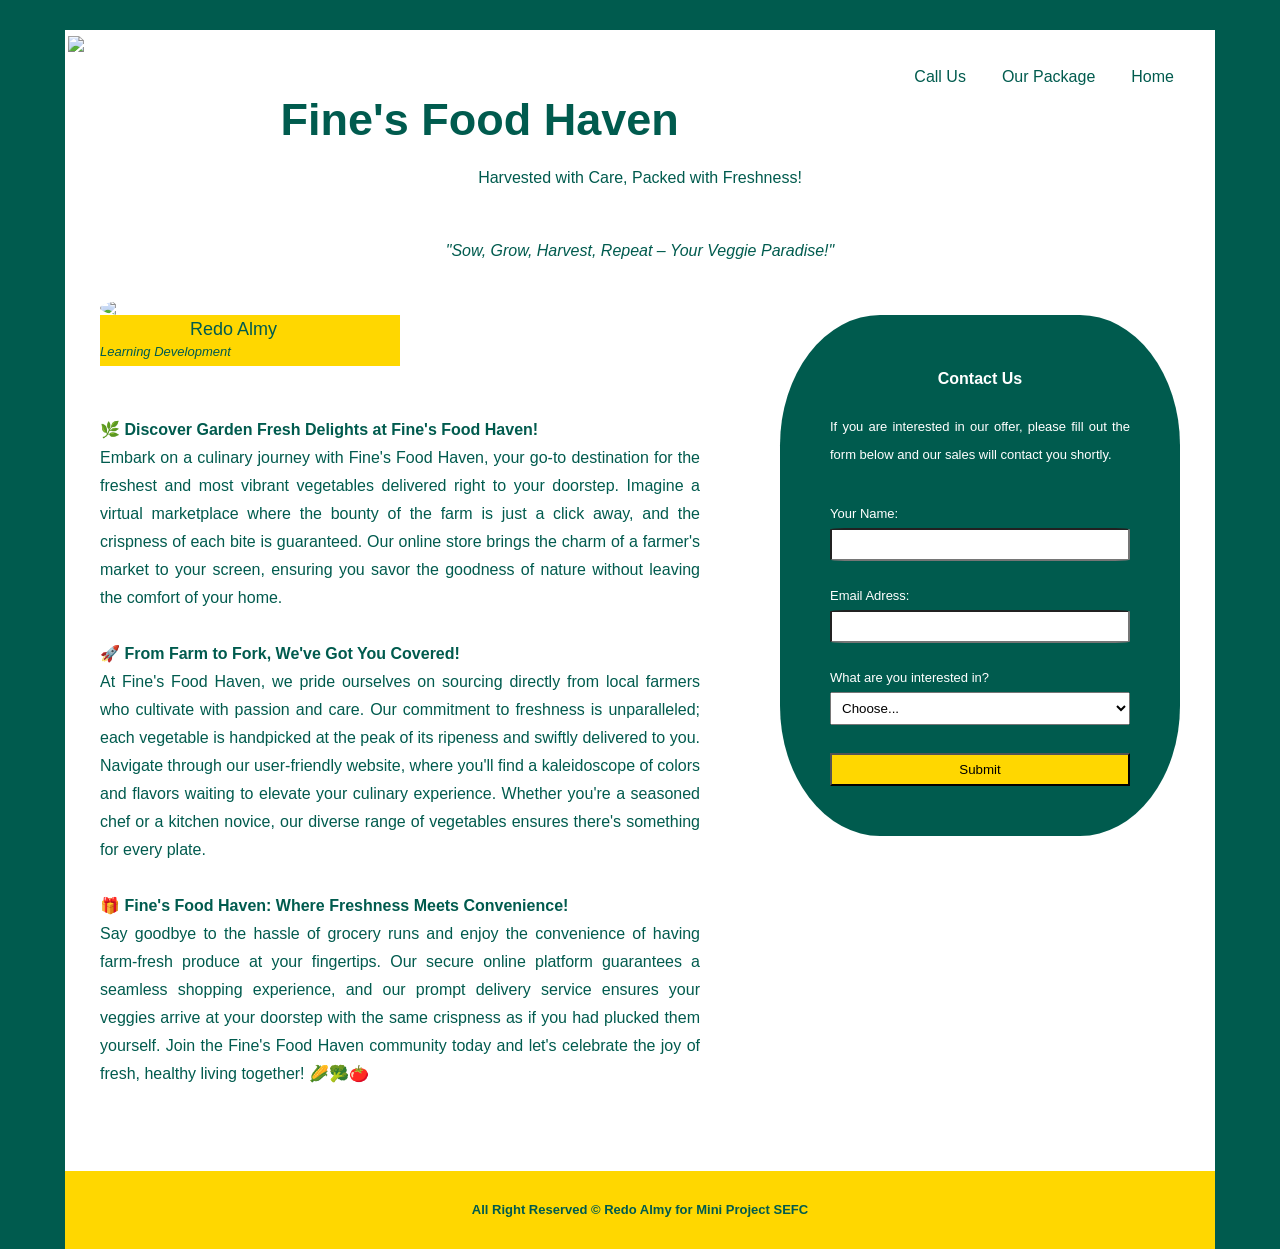
==== index.html @ 163c3759 "Initial commit" ====
<!DOCTYPE html>
<html lang="en">
<head>
    <meta charset="UTF-8">
    <meta name="viewport" content="width=device-width, initial-scale=1.0">
    <title>Fine's Food Haven</title>
    <link rel="icon" type="image/x-icon" href="img/store.png">
    <link rel="stylesheet" href="css/style.css">
</head>
<body>
    <div class="header">
        <a href="#"><img src="img/logo.png" width="250px"></a>
        <div class="navbar">
            <ul>
                <li><a href="">Home</a></li>
                <li><a href="">Our Package</a></li>
                <li><a href="">Call Us</a></li>
            </ul>
        </div>
        <h1>Fine's Food Haven</h1>
        <h3>Harvested with Care, Packed with Freshness!</h3>
    </div>
    <div class="slideshow">

        <!-- Full-width images with number and caption text -->
        <div class="mySlides fade">
          <div class="numbertext">1 / 3</div>
          <img src="img/banner1.png" style="width:100%">
          <div class="text"><a href="#">ORDER NOW</a></div>
        </div>
      
        <div class="mySlides fade">
          <div class="numbertext">2 / 3</div>
          <img src="img/banner2.png" style="width:100%">
          <div class="text"><a href="#">ORDER NOW</a></div>
        </div>

        <div class="mySlides fade">
            <div class="numbertext">3 / 3</div>
            <img src="img/banner3.png" style="width:100%">
            <div class="text"><a href="#">ORDER NOW</a></div>
        </div>
      
        <!-- Next and previous buttons -->
        <a class="prev" onclick="plusSlides(-1)">&#10094;</a>
        <a class="next" onclick="plusSlides(1)">&#10095;</a>
    </div>
    <br>  
    <div class="content cf">
        <p class="slogan">"Sow, Grow, Harvest, Repeat – Your Veggie Paradise!"</p>
        <div class="main">
            <div class="identity">
                <img src="img/me.jpg">
                <p class="nama">Redo Almy</p>
                <p class="job">Learning Development</p>
            </div>
            <p class="judul">🌿 Discover Garden Fresh Delights at Fine's Food Haven!</p>
            <p class="paragraf"> Embark on a culinary journey with Fine's Food Haven,
                your go-to destination for the freshest and most vibrant vegetables delivered
                right to your doorstep. Imagine a virtual marketplace where the bounty of the farm
                is just a click away, and the crispness of each bite is guaranteed. Our online store
                brings the charm of a farmer's market to your screen, ensuring you savor the goodness
                of nature without leaving the comfort of your home.</p><br>
            <p class="judul">🚀 From Farm to Fork, We've Got You Covered!</p>
            <p class="paragraf"> At Fine's Food Haven, we pride ourselves on sourcing directly from local farmers
                who cultivate with passion and care. Our commitment to freshness is unparalleled;
                each vegetable is handpicked at the peak of its ripeness and swiftly delivered to you.
                Navigate through our user-friendly website, where you'll find a kaleidoscope of colors
                and flavors waiting to elevate your culinary experience. Whether you're a seasoned chef
                or a kitchen novice, our diverse range of vegetables ensures there's something for every plate.</p><br>
            <p class="judul">🎁 Fine's Food Haven: Where Freshness Meets Convenience!</p>
            <p class="paragraf"> Say goodbye to the hassle of grocery runs and enjoy the convenience of having farm-fresh
                produce at your fingertips. Our secure online platform guarantees a seamless shopping experience,
                and our prompt delivery service ensures your veggies arrive at your doorstep with the same crispness
                as if you had plucked them yourself. Join the Fine's Food Haven community today and let's celebrate the joy
                of fresh, healthy living together! 🌽🥦🍅</p><br><br><br>
        </div>
        <div class="sidebar">
            <h1>Contact Us</h1>
            <p>If you are interested in our offer,
                please fill out the form below and our sales
                will contact you shortly.</p>
            <form action="">
                <label for="name">Your Name:</label><br>
                <input type="text" id="name"><br>
                <label for="email">Email Adress:</label><br>
                <input type="text" id="email"><br>
                <label for="interest">What are you interested in?</label><br>
                <select id="interest" class="select">
                    <option value="">Choose...</option>
                    <option value="vegetables">Vegetables</option>
                    <option value="fruits">Fine's Fruits</option>
                    <option value="juice">Fine's Juice</option>
                </select><br>
                <button type="submit">Submit</button>
            </form>
        </div>
    </div>
    <div class="footer">
        <p>All Right Reserved © Redo Almy for Mini Project SEFC</p>
    </div>
    <script src="js/script.js"></script>
</body>
</html>
---- css/style.css ----
/* http://meyerweb.com/eric/tools/css/reset/ 
   v2.0 | 20110126
   License: none (public domain)
*/

html, body, div, span, applet, object, iframe,
h1, h2, h3, h4, h5, h6, p, blockquote, pre,
a, abbr, acronym, address, big, cite, code,
del, dfn, em, img, ins, kbd, q, s, samp,
small, strike, strong, sub, sup, tt, var,
b, u, i, center,
dl, dt, dd, ol, ul, li,
fieldset, form, label, legend,
table, caption, tbody, tfoot, thead, tr, th, td,
article, aside, canvas, details, embed, 
figure, figcaption, footer, header, hgroup, 
menu, nav, output, ruby, section, summary,
time, mark, audio, video {
	margin: 0;
	padding: 0;
	border: 0;
	font-size: 100%;
	font: inherit;
	vertical-align: baseline;
}
/* HTML5 display-role reset for older browsers */
article, aside, details, figcaption, figure, 
footer, header, hgroup, menu, nav, section {
	display: block;
}
body {
	line-height: 1;
}
ol, ul {
	list-style: none;
}
blockquote, q {
	quotes: none;
}
blockquote:before, blockquote:after,
q:before, q:after {
	content: '';
	content: none;
}
table {
	border-collapse: collapse;
	border-spacing: 0;
}

/* END OF CSS RESET */



body {
    background-color: rgb(0, 91, 78);
    font: 16px / 28px verdana, sans-serif;;
}

.header {
    max-width: 1150px;
    background-color: white;
    margin-top: 30px;
    margin-left: auto;
    margin-right: auto;
    padding: 3px;
    color: rgb(0, 91, 78);
}

.header h1 {
    margin-top: 30px;
    font-size: 45px;
    font-weight: bolder;
    text-align: center;
    padding: 15px;
}

.header h3 {
    padding: 15px;
    text-align: center;
}

.header a:hover {
    background-color: gold;
}

.navbar, ul, li {
    display: inline;
    float: right;
    padding: 10px;
}

.navbar a {
    text-decoration: none;
    padding: 8px;
    color: rgb(0, 91, 78);
}

.navbar a:hover {
    background-color: gold;
    color: white;
}



* {box-sizing:border-box}

/* Slideshow container */
.slideshow {
  max-width: 1150px;
  position: relative;
  margin: auto;
}

/* Hide the images by default */
.mySlides {
  display: none;
}

.mySlides a {
  text-decoration: none;
  color: gold;
  background-color: rgb(0, 91, 78);
  padding: 15px;
  border-radius: 25px;  
}

.mySlides a:hover {
  background-color: gold;
  color: rgb(0, 91, 78);
}

/* Next & previous buttons */
.prev, .next {
  cursor: pointer;
  position: absolute;
  top: 50%;
  width: auto;
  margin-top: -22px;
  padding: 16px;
  color: white;
  font-weight: bold;
  font-size: 18px;
  transition: 0.6s ease;
  border-radius: 0 3px 3px 0;
  user-select: none;
}

/* Position the "next button" to the right */
.next {
  right: 0;
  border-radius: 3px 0 0 3px;
}

/* On hover, add a black background color with a little bit see-through */
.prev:hover, .next:hover {
  background-color: rgba(0,0,0,0.8);
}

/* Caption text */
.text {
  color: #f2f2f2;
  font-size: 25px;
  padding: 8px 12px;
  position: absolute;
  bottom: 33px;
  width: 100%;
  text-align: center;
}

/* Number text (1/3 etc) */
.numbertext {
  color: #f2f2f2;
  font-size: 12px;
  padding: 8px 12px;
  position: absolute;
  top: 0;
}

/* The dots/bullets/indicators */
.dot {
  cursor: pointer;
  height: 15px;
  width: 15px;
  margin: 0 2px;
  background-color: #bbb;
  border-radius: 50%;
  display: inline-block;
  transition: background-color 0.6s ease;
}

.active, .dot:hover {
  background-color: #717171;
}

/* Fading animation */
.fade {
  animation-name: fade;
  animation-duration: 1.5s;
}

@keyframes fade {
  from {opacity: .4}
  to {opacity: 1}
}



/* END OF NAVBAR */



.content {
    max-width: 1150px;
    background-color: white;
    margin : -36px auto;
    padding: 35px;
    color: rgb(0, 91, 78);;
}

.slogan {
  text-align: center;
  font-style: italic;
  margin-bottom: 50px;
  color: rgb(0, 91, 78);
}

.main {
  max-width: 600px;
  box-sizing: border-box;
  float: left;
}

.identity {
  background-color: gold;
  width: 300px;
}

.main img {
  width: 75px;
  border-radius: 50%;
  margin-right: 15px;
  margin-top: -15px;
  float: left;
}

.nama {
  font-size: 18px;
}

.job {
  margin-top: -5px;
  font-style: italic;
  font-size: 13px;
  margin-bottom: 50px;
}

.judul {
  font-weight: bold;
}

.paragraf {
  text-align: justify;
}

.sidebar {
  background-color: rgb(0, 91, 78);
  padding: 10px;
  border-radius: 25%;
  float: right;
  width: 400px;
  padding: 50px;
  color: white;
}

.sidebar h1 {
  text-align: center;
  margin-bottom: 20px;
  font-weight: bold;
}

.sidebar p {
  color: white;
  font-size: 13px;
  margin-bottom: 30px;
  text-align: justify;
}

.sidebar label {
  font-size: 13px;
}

.sidebar input {
  margin-bottom: 20px;
  width: 300px;
  padding: 7px;
  border-radius: 5%;
}

.select {
  display: grid;
  grid-template-areas: "select";
  width: 300px;
  padding: 7px;
}

.sidebar button {
  padding: 7px;
  width: 300px;
  background-color: gold;
}

.footer {
  max-width: 1150px;
  background-color: gold;
  margin : -36px auto;
  padding: 25px;
  color: white;
}

.footer p {
  color: rgb(0, 91, 78);
  text-align: center;
  font-weight: bold;
  font-size: 13px;
}


/**
 * For modern browsers
 * 1. The space content is one way to avoid an Opera bug when the
 *    contenteditable attribute is included anywhere else in the document.
 *    Otherwise it causes space to appear at the top and bottom of elements
 *    that are clearfixed.
 * 2. The use of `table` rather than `block` is only necessary if using
 *    `:before` to contain the top-margins of child elements.
 */
 .cf:before,
 .cf:after {
     content: " "; /* 1 */
     display: table; /* 2 */
 }
 
 .cf:after {
     clear: both;
 }
 
 /**
  * For IE 6/7 only
  * Include this rule to trigger hasLayout and contain floats.
  */
 .cf {
     zoom : 1;
 }
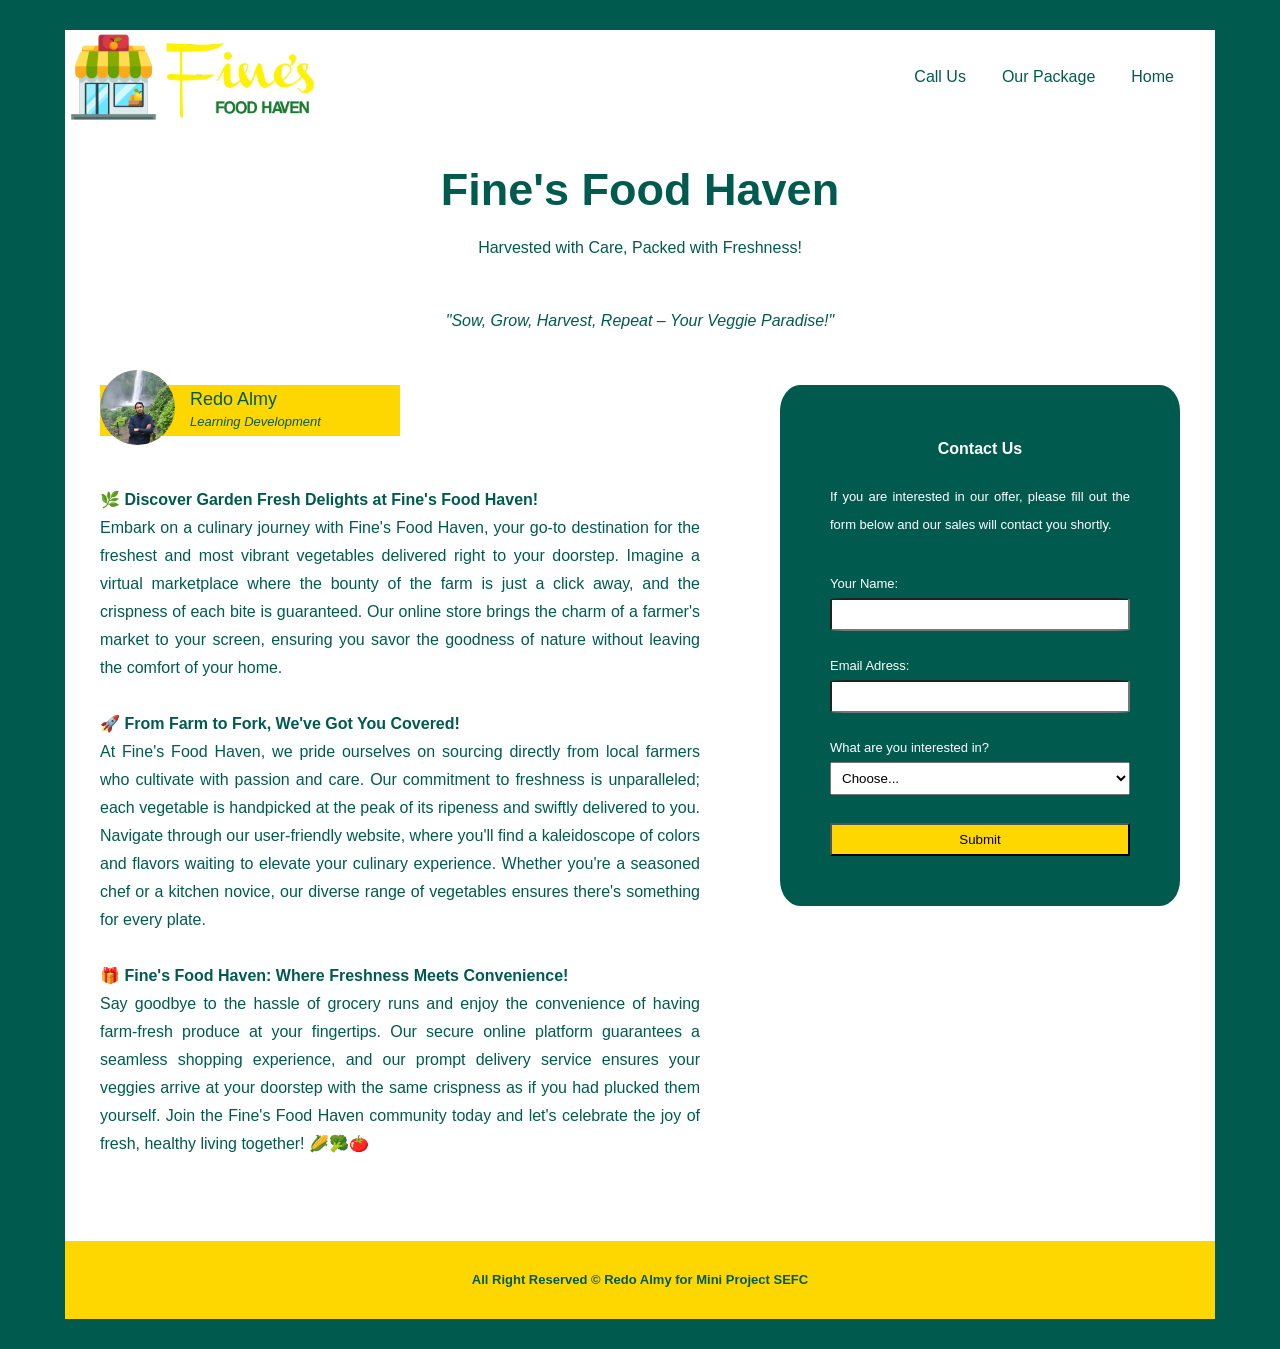
==== commit 7aa76649: "membuat slide otomatis" ====
--- a/index.html
+++ b/index.html
@@ -8,7 +8,7 @@
     <link rel="stylesheet" href="css/style.css">
 </head>
 <body>
-    <div class="header">
+    <div class="header cf">
         <a href="#"><img src="img/logo.png" width="250px"></a>
         <div class="navbar">
             <ul>
@@ -20,7 +20,7 @@
         <h1>Fine's Food Haven</h1>
         <h3>Harvested with Care, Packed with Freshness!</h3>
     </div>
-    <div class="slideshow">
+    <div class="slideshow cf">
 
         <!-- Full-width images with number and caption text -->
         <div class="mySlides fade">
@@ -40,10 +40,6 @@
             <img src="img/banner3.png" style="width:100%">
             <div class="text"><a href="#">ORDER NOW</a></div>
         </div>
-      
-        <!-- Next and previous buttons -->
-        <a class="prev" onclick="plusSlides(-1)">&#10094;</a>
-        <a class="next" onclick="plusSlides(1)">&#10095;</a>
     </div>
     <br>  
     <div class="content cf">
@@ -82,11 +78,11 @@
                 will contact you shortly.</p>
             <form action="">
                 <label for="name">Your Name:</label><br>
-                <input type="text" id="name"><br>
+                <input type="text" id="name" required><br>
                 <label for="email">Email Adress:</label><br>
-                <input type="text" id="email"><br>
+                <input type="text" id="email" required><br>
                 <label for="interest">What are you interested in?</label><br>
-                <select id="interest" class="select">
+                <select id="interest" class="select" required>
                     <option value="">Choose...</option>
                     <option value="vegetables">Vegetables</option>
                     <option value="fruits">Fine's Fruits</option>
@@ -96,7 +92,7 @@
             </form>
         </div>
     </div>
-    <div class="footer">
+    <div class="footer cf">
         <p>All Right Reserved © Redo Almy for Mini Project SEFC</p>
     </div>
     <script src="js/script.js"></script>
--- a/css/style.css
+++ b/css/style.css
@@ -53,7 +53,7 @@
 
 body {
     background-color: rgb(0, 91, 78);
-    font: 16px / 28px verdana, sans-serif;;
+    font: 16px / 28px verdana, sans-serif;
 }
 
 .header {
@@ -127,33 +127,6 @@
 .mySlides a:hover {
   background-color: gold;
   color: rgb(0, 91, 78);
-}
-
-/* Next & previous buttons */
-.prev, .next {
-  cursor: pointer;
-  position: absolute;
-  top: 50%;
-  width: auto;
-  margin-top: -22px;
-  padding: 16px;
-  color: white;
-  font-weight: bold;
-  font-size: 18px;
-  transition: 0.6s ease;
-  border-radius: 0 3px 3px 0;
-  user-select: none;
-}
-
-/* Position the "next button" to the right */
-.next {
-  right: 0;
-  border-radius: 3px 0 0 3px;
-}
-
-/* On hover, add a black background color with a little bit see-through */
-.prev:hover, .next:hover {
-  background-color: rgba(0,0,0,0.8);
 }
 
 /* Caption text */
@@ -176,22 +149,6 @@
   top: 0;
 }
 
-/* The dots/bullets/indicators */
-.dot {
-  cursor: pointer;
-  height: 15px;
-  width: 15px;
-  margin: 0 2px;
-  background-color: #bbb;
-  border-radius: 50%;
-  display: inline-block;
-  transition: background-color 0.6s ease;
-}
-
-.active, .dot:hover {
-  background-color: #717171;
-}
-
 /* Fading animation */
 .fade {
   animation-name: fade;
@@ -214,7 +171,7 @@
     background-color: white;
     margin : -36px auto;
     padding: 35px;
-    color: rgb(0, 91, 78);;
+    color: rgb(0, 91, 78);
 }
 
 .slogan {
@@ -265,7 +222,7 @@
 .sidebar {
   background-color: rgb(0, 91, 78);
   padding: 10px;
-  border-radius: 25%;
+  border-radius: 5%;
   float: right;
   width: 400px;
   padding: 50px;
@@ -312,7 +269,9 @@
 .footer {
   max-width: 1150px;
   background-color: gold;
-  margin : -36px auto;
+  margin-left: auto;
+  margin-right: auto;
+  margin-bottom: 30px;
   padding: 25px;
   color: white;
 }
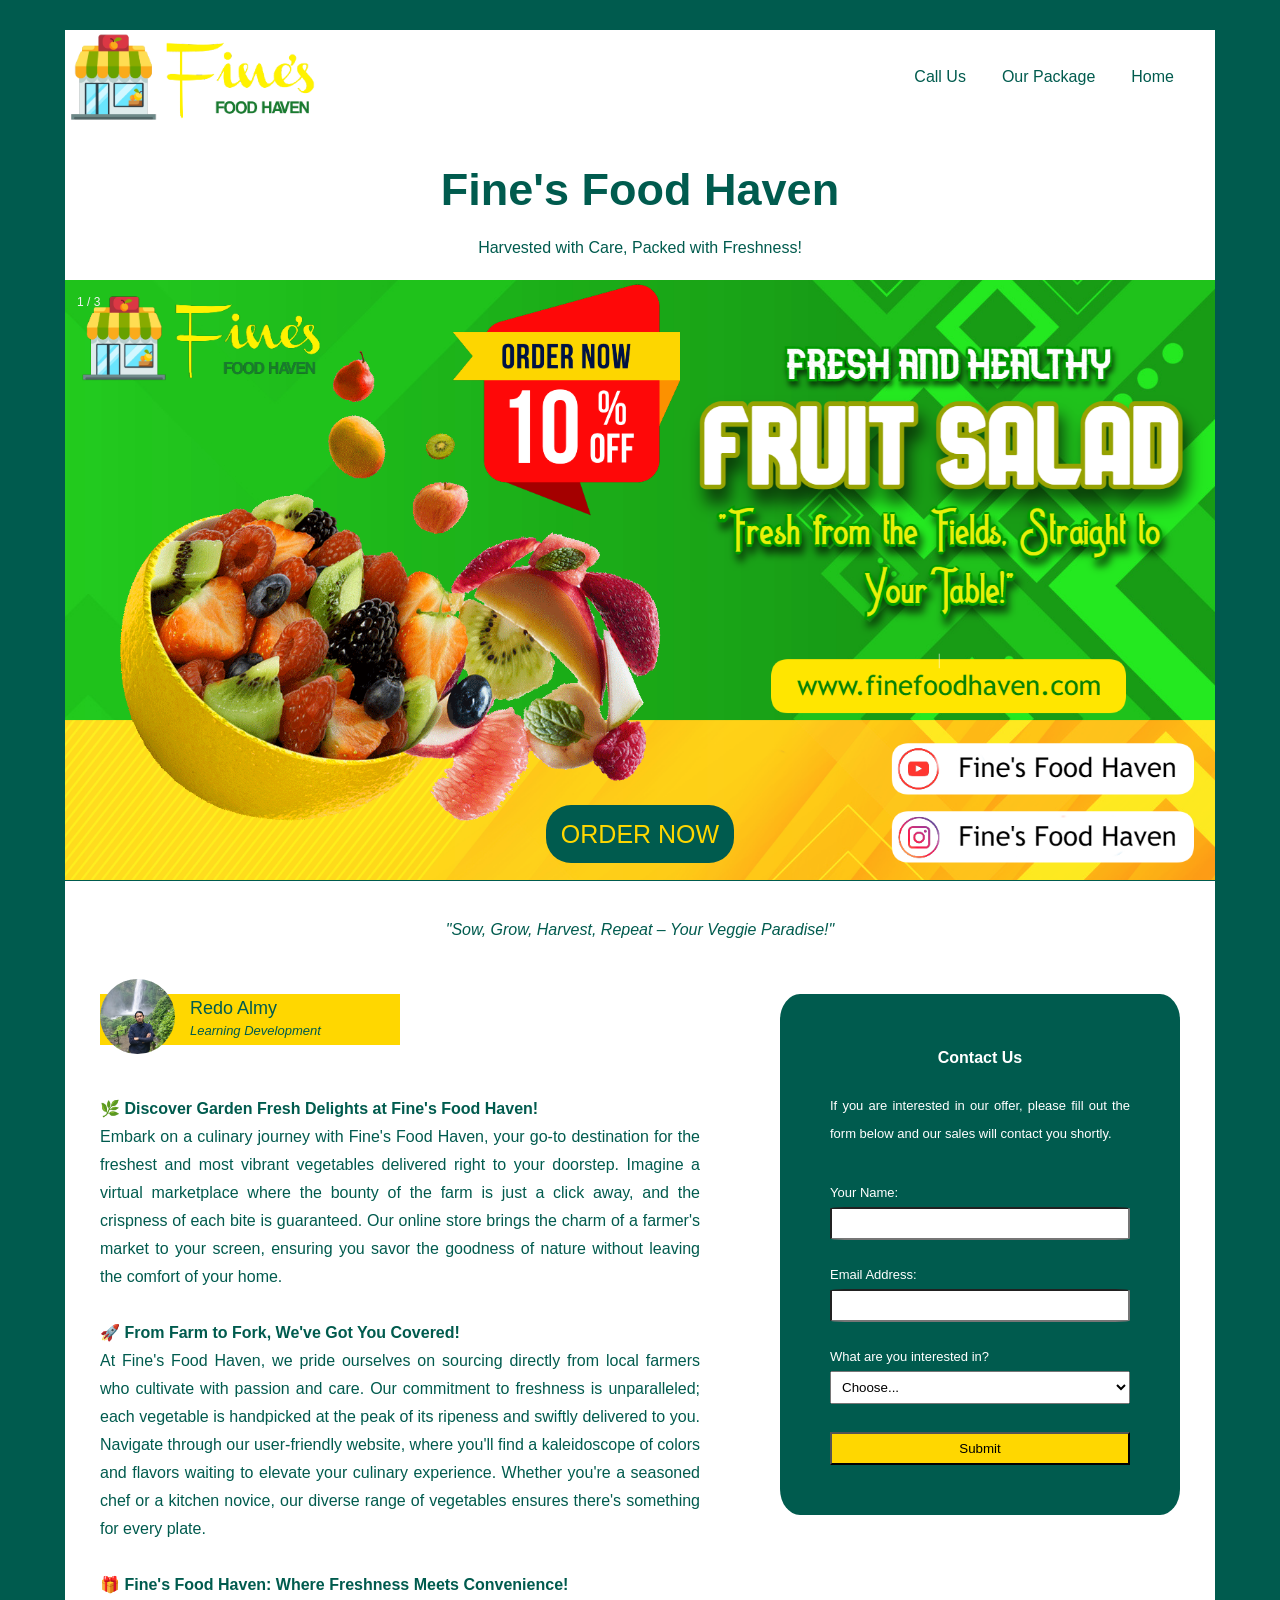
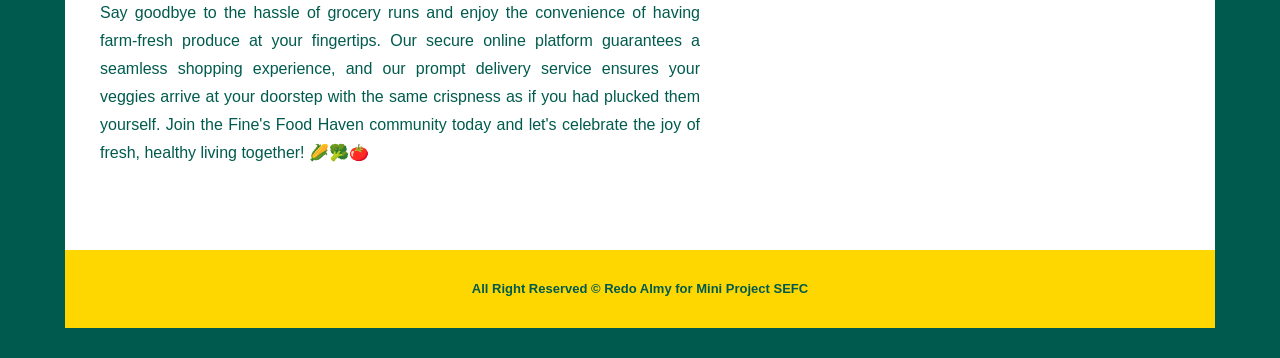
==== commit 4c445118: "menambahkan validasi form" ====
--- a/index.html
+++ b/index.html
@@ -76,13 +76,13 @@
             <p>If you are interested in our offer,
                 please fill out the form below and our sales
                 will contact you shortly.</p>
-            <form action="">
+            <form name="contactUs" onsubmit="return BLEEDINGROSES();" method="post">
                 <label for="name">Your Name:</label><br>
-                <input type="text" id="name" required><br>
-                <label for="email">Email Adress:</label><br>
-                <input type="text" id="email" required><br>
-                <label for="interest">What are you interested in?</label><br>
-                <select id="interest" class="select" required>
+                <input type="text" id="name" name="name"><br>
+                <label for="email">Email Address:</label><br>
+                <input type="text" id="email" name="email"><br>
+                <label for="product">What are you interested in?</label><br>
+                <select id="product" class="select" name="product">
                     <option value="">Choose...</option>
                     <option value="vegetables">Vegetables</option>
                     <option value="fruits">Fine's Fruits</option>
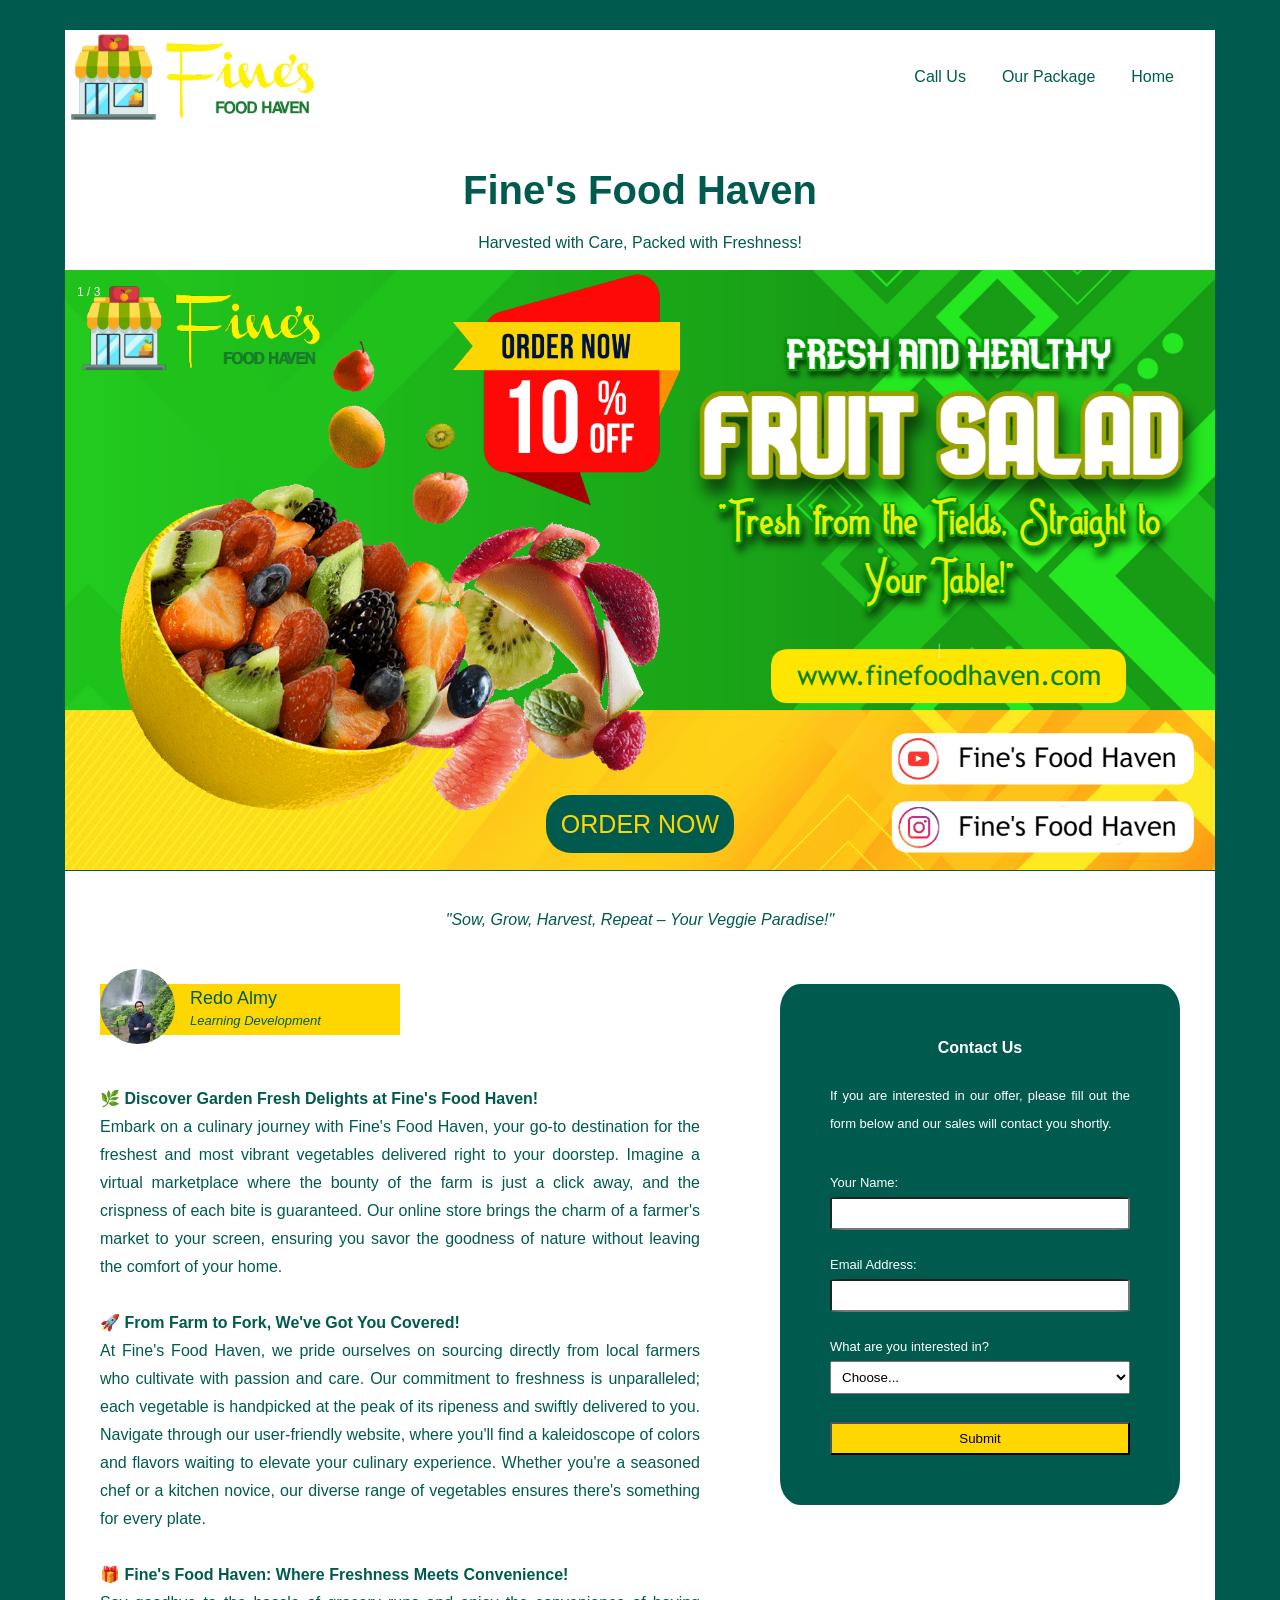
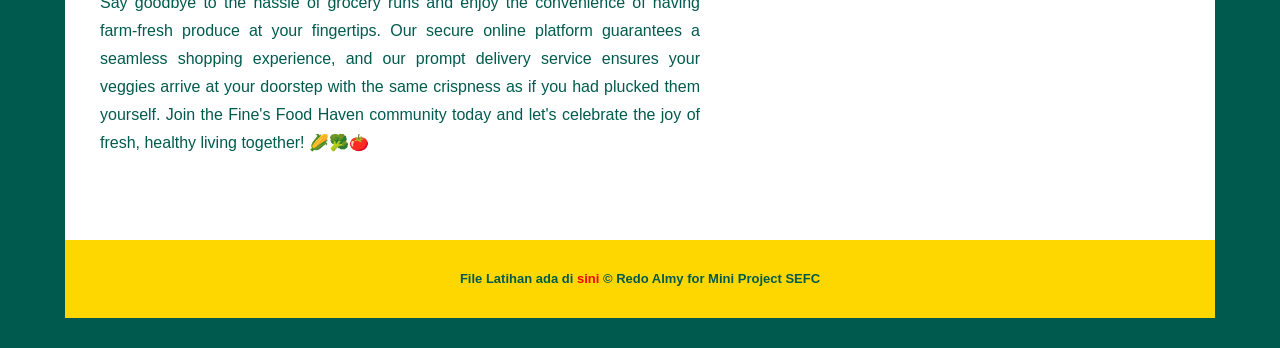
==== commit 3b4500bf: "mengubah css sedikit" ====
--- a/index.html
+++ b/index.html
@@ -93,7 +93,7 @@
         </div>
     </div>
     <div class="footer cf">
-        <p>All Right Reserved © Redo Almy for Mini Project SEFC</p>
+        <p>File Latihan ada di <a href="/mini-project/training/index.html">sini</a> © Redo Almy for Mini Project SEFC</p>
     </div>
     <script src="js/script.js"></script>
 </body>
--- a/css/style.css
+++ b/css/style.css
@@ -68,14 +68,14 @@
 
 .header h1 {
     margin-top: 30px;
-    font-size: 45px;
+    font-size: 40px;
     font-weight: bolder;
     text-align: center;
     padding: 15px;
 }
 
 .header h3 {
-    padding: 15px;
+    padding: 10px;
     text-align: center;
 }
 
@@ -227,6 +227,7 @@
   width: 400px;
   padding: 50px;
   color: white;
+  margin-bottom: 30px;
 }
 
 .sidebar h1 {
@@ -283,6 +284,10 @@
   font-size: 13px;
 }
 
+.footer a {
+  text-decoration: none;
+  color: red;
+}
 
 /**
  * For modern browsers
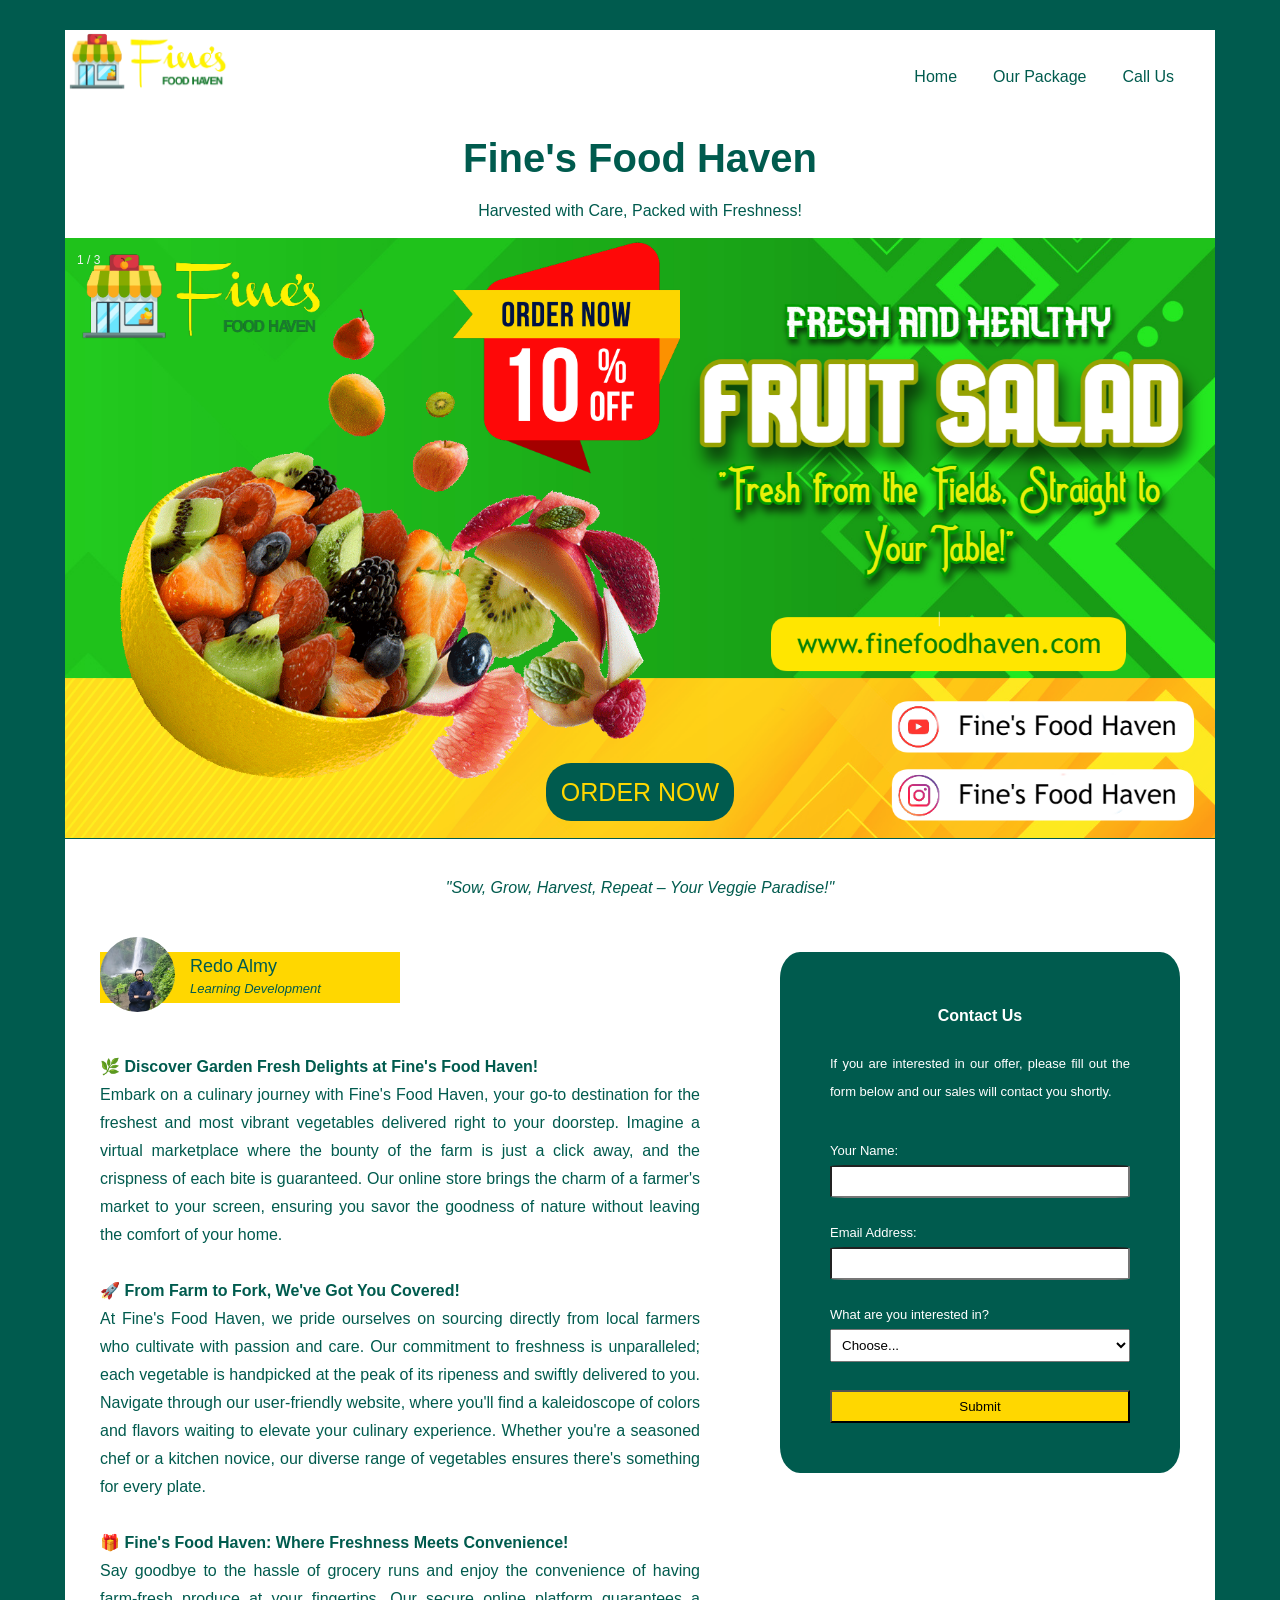
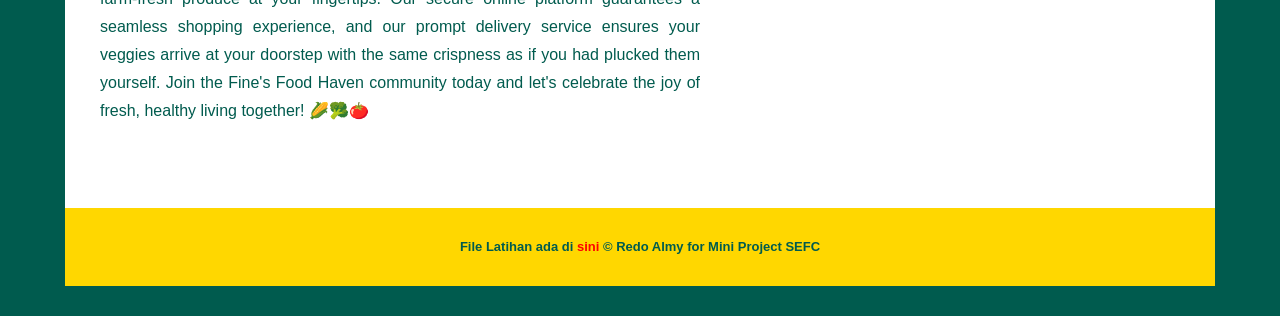
==== commit 94207dd3: "mengubah navbar" ====
--- a/index.html
+++ b/index.html
@@ -8,13 +8,13 @@
     <link rel="stylesheet" href="css/style.css">
 </head>
 <body>
-    <div class="header cf">
-        <a href="#"><img src="img/logo.png" width="250px"></a>
+    <div class="header">
+        <a href="#"><img src="img/logo.png" width="160px"></a>
         <div class="navbar">
             <ul>
-                <li><a href="">Home</a></li>
-                <li><a href="">Our Package</a></li>
-                <li><a href="">Call Us</a></li>
+                <li><a href="#">Call Us</a></li>
+                <li><a href="#">Our Package</a></li>
+                <li><a href="#">Home</a></li>
             </ul>
         </div>
         <h1>Fine's Food Haven</h1>
@@ -93,7 +93,7 @@
         </div>
     </div>
     <div class="footer cf">
-        <p>File Latihan ada di <a href="/mini-project/training/index.html">sini</a> © Redo Almy for Mini Project SEFC</p>
+        <p>File Latihan ada di <a href="training/index.html">sini</a> © Redo Almy for Mini Project SEFC</p>
     </div>
     <script src="js/script.js"></script>
 </body>
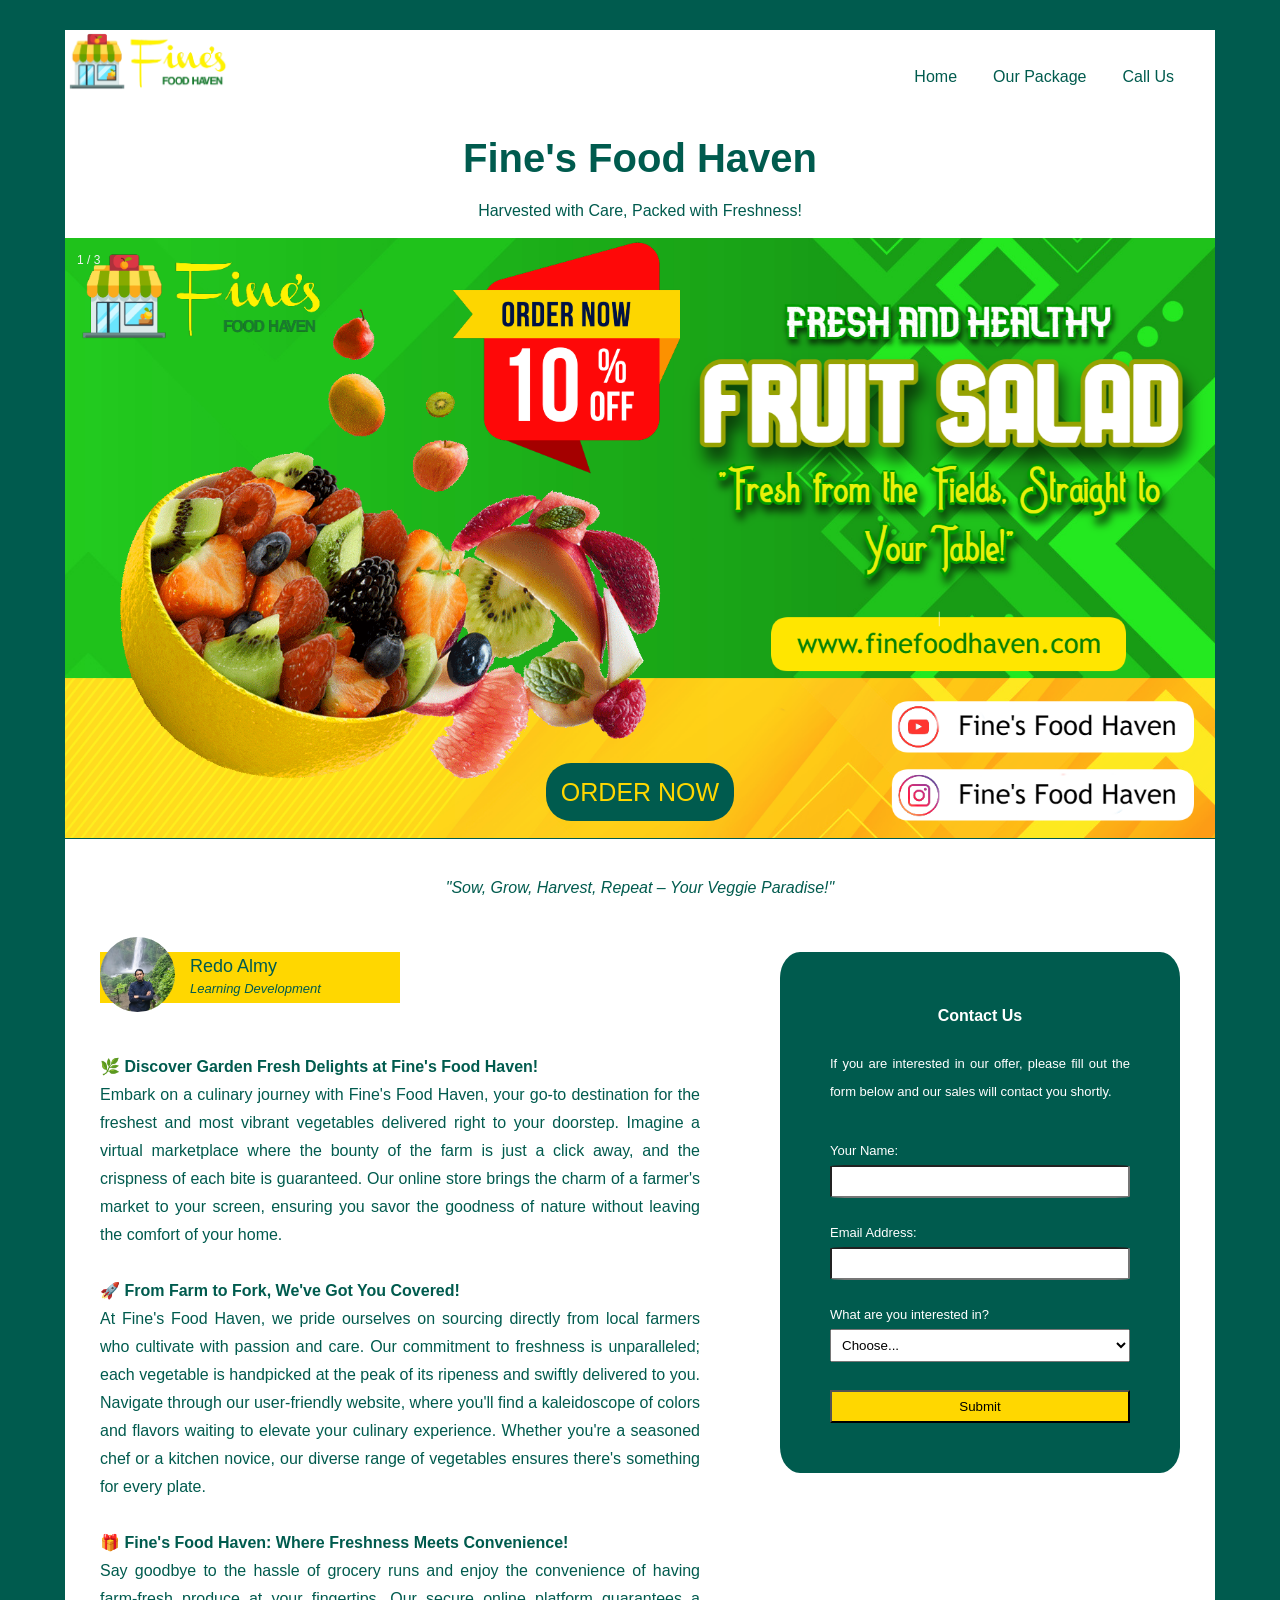
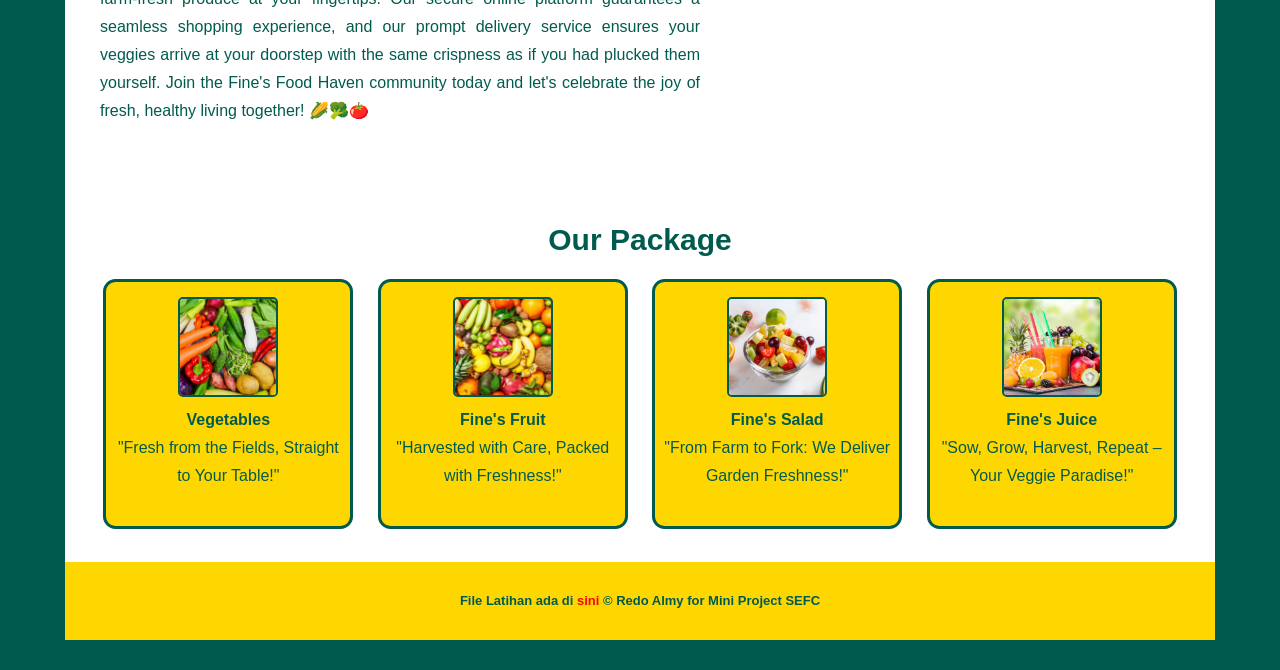
==== commit 396ccc82: "menambahkan package" ====
--- a/index.html
+++ b/index.html
@@ -12,12 +12,12 @@
         <a href="#"><img src="img/logo.png" width="160px"></a>
         <div class="navbar">
             <ul>
-                <li><a href="#">Call Us</a></li>
-                <li><a href="#">Our Package</a></li>
-                <li><a href="#">Home</a></li>
+                <li><a href="#bottom">Call Us</a></li>
+                <li><a href="#middle">Our Package</a></li>
+                <li><a href="#top">Home</a></li>
             </ul>
         </div>
-        <h1>Fine's Food Haven</h1>
+        <h1 id="top">Fine's Food Haven</h1>
         <h3>Harvested with Care, Packed with Freshness!</h3>
     </div>
     <div class="slideshow cf">
@@ -50,7 +50,7 @@
                 <p class="nama">Redo Almy</p>
                 <p class="job">Learning Development</p>
             </div>
-            <p class="judul">🌿 Discover Garden Fresh Delights at Fine's Food Haven!</p>
+            <p id="middle" class="judul">🌿 Discover Garden Fresh Delights at Fine's Food Haven!</p>
             <p class="paragraf"> Embark on a culinary journey with Fine's Food Haven,
                 your go-to destination for the freshest and most vibrant vegetables delivered
                 right to your doorstep. Imagine a virtual marketplace where the bounty of the farm
@@ -72,7 +72,7 @@
                 of fresh, healthy living together! 🌽🥦🍅</p><br><br><br>
         </div>
         <div class="sidebar">
-            <h1>Contact Us</h1>
+            <h1  id="bottom">Contact Us</h1>
             <p>If you are interested in our offer,
                 please fill out the form below and our sales
                 will contact you shortly.</p>
@@ -92,6 +92,29 @@
             </form>
         </div>
     </div>
+    <div class="package">
+        <h1>Our Package</h1>
+        <div class="bundle">
+            <img src="img/sayur.jpg">
+            <h6>Vegetables</h6>
+            <p>"Fresh from the Fields, Straight to Your Table!"</p>
+        </div>
+        <div class="bundle">
+            <img src="img/buah.jpg">
+            <h6>Fine's Fruit</h6>
+            <p>"Harvested with Care, Packed with Freshness!"</p>
+        </div>
+        <div class="bundle">
+            <img src="img/salad.png">
+            <h6>Fine's Salad</h6>
+            <p>"From Farm to Fork: We Deliver Garden Freshness!"</p>
+        </div>
+        <div class="bundle">
+            <img src="img/jus.jpg">
+            <h6>Fine's Juice</h6>
+            <p>"Sow, Grow, Harvest, Repeat – Your Veggie Paradise!"</p>
+        </div>
+    </div>
     <div class="footer cf">
         <p>File Latihan ada di <a href="training/index.html">sini</a> © Redo Almy for Mini Project SEFC</p>
     </div>
--- a/css/style.css
+++ b/css/style.css
@@ -265,6 +265,48 @@
   padding: 7px;
   width: 300px;
   background-color: gold;
+}
+
+.package {
+  text-align: center;
+  max-width: 1150px;
+  background-color: white;
+  margin-left: auto;
+  margin-right: auto;
+  padding: 3px;
+  color: rgb(0, 91, 78);
+}
+
+.package h1 {
+  font-size: 30px;
+  font-weight: bolder;
+  text-align: center;
+  padding: 15px;
+  margin-bottom: 10px;
+}
+
+.bundle {
+  display: inline-block;
+  margin-left: 10px;
+  margin-right: 10px;
+  margin-bottom: 30px;
+  width: 250px;
+  height: 250px;
+  border: 3px solid rgb(0, 91, 78);
+  border-radius: 5%;
+  background-color: gold;
+  padding: 5px;
+}
+
+.bundle img {
+  margin-top: 10px;
+  width: 100px;
+  border: 2px solid rgb(0, 91, 78);
+  border-radius: 5%;
+}
+
+.bundle h6 {
+  font-weight: bolder;
 }
 
 .footer {
